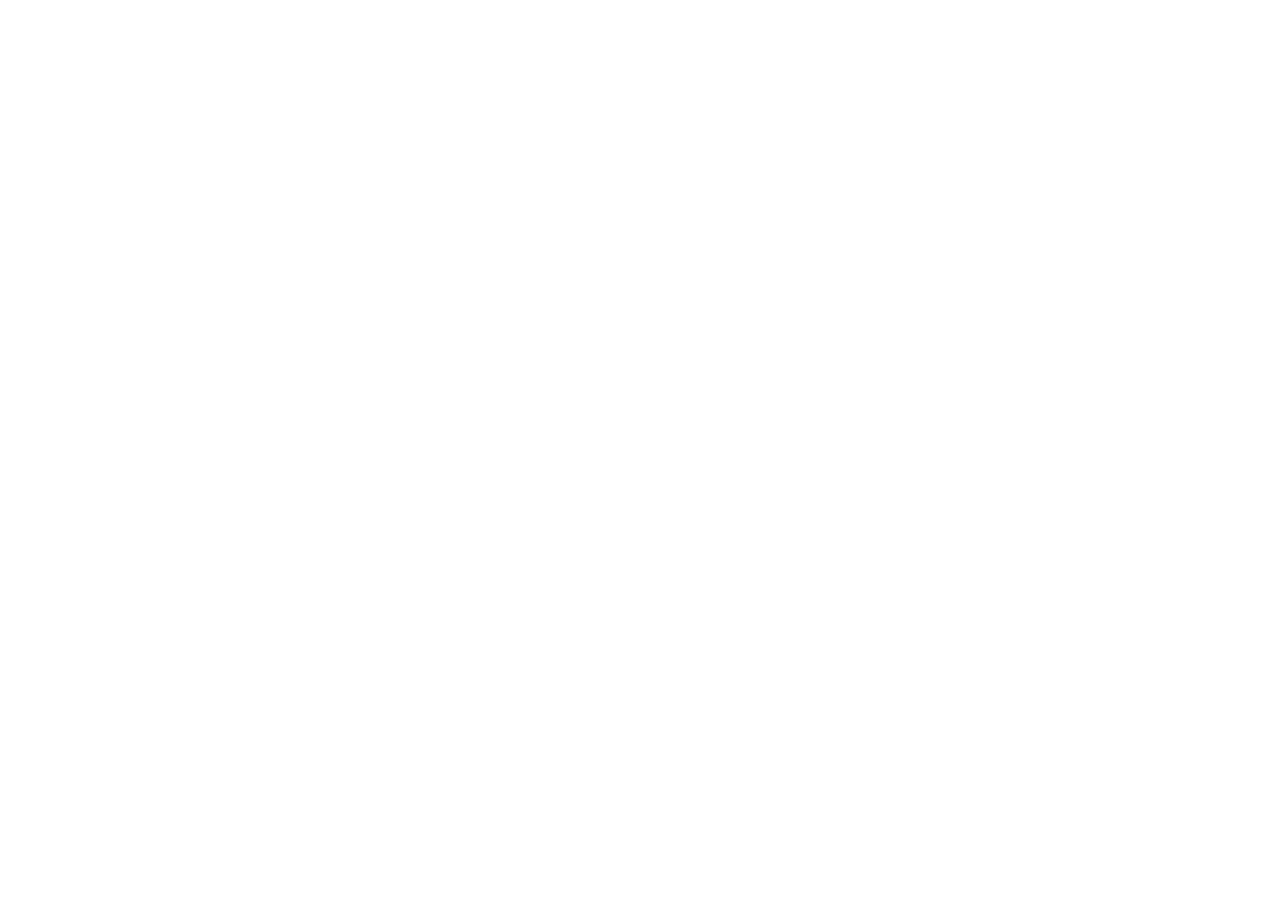
==== game-start/game-start.html @ bdbb5efa "initial file structure" ====
<!DOCTYPE html>
<html lang="en">
  <head>
    <meta charset="UTF-8" />
    <meta http-equiv="X-UA-Compatible" content="IE=edge" />
    <meta name="viewport" content="width=device-width, initial-scale=1.0" />
    <title>Quiz</title>
    <link rel="stylesheet" href="game-start.css" />
  </head>
  <body></body>
  <script src="game-start.js"></script>
</html>
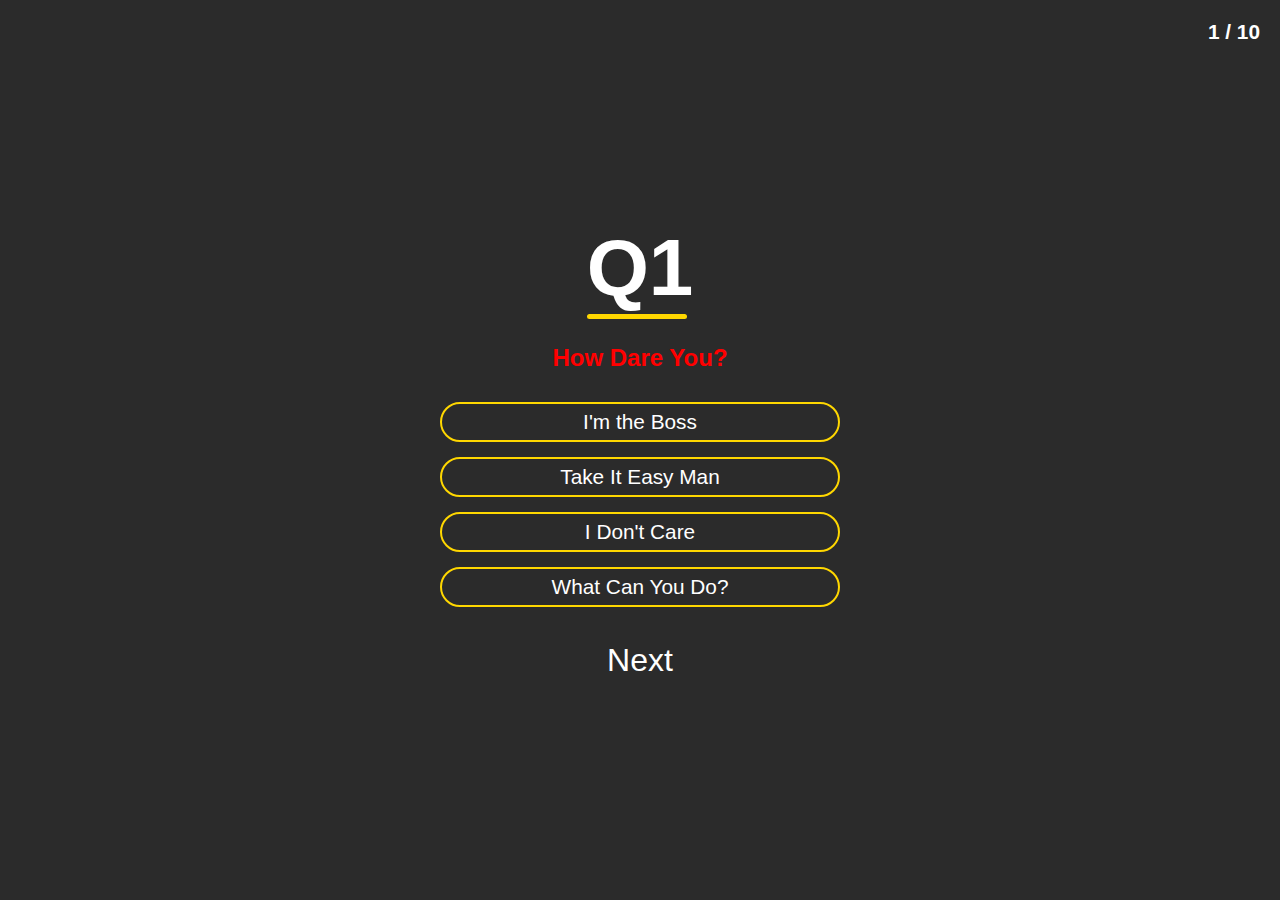
==== commit c5a680bf: "main design and generate random 10 questions" ====
--- a/game-start/game-start.html
+++ b/game-start/game-start.html
@@ -7,6 +7,17 @@
     <title>Quiz</title>
     <link rel="stylesheet" href="game-start.css" />
   </head>
-  <body></body>
+  <body>
+    <h4 class="counter">1 /  10</h4>
+    <section>
+      <h1 class="question-num">Q1</h1>
+      <h2 class="question">How Dare You</h2>
+      <p class="first">I'm the Boss</p>
+      <p class="second">Take It Easy Man</p>
+      <p class="third">I Don't Care</p>
+      <p class="forth">What Can You Do?</p>
+      <button class="next">Next</button>
+    </section>
+  </body>
   <script src="game-start.js"></script>
 </html>
--- a/game-start/game-start.css
+++ b/game-start/game-start.css
@@ -0,0 +1,71 @@
+*{
+    padding: 0;
+    margin: 0;
+    box-sizing: border-box;
+    font-family: sans-serif;
+}
+h2::after{
+content: '?';
+}
+body{
+    background: rgb(43, 43, 43);
+    color: #fff;
+    display: flex;
+    justify-content: space-evenly;
+    align-items: center;
+    flex-direction: column;
+    min-height: 100vh;
+    text-align: center;
+}
+.counter{
+    position: absolute;
+    right: 20px;
+    top: 20px;
+    font-size: 1.3rem;
+}
+section .question{
+    color: red;
+}
+section p{
+    width: 400px;
+    border: 2px gold solid ;
+    height: 40px;
+    font-size: 1.3rem;
+    border-radius: 20px;
+    margin-top: 15px;
+    display: flex;
+    align-items: center;
+    justify-content: center;
+    cursor: pointer;
+
+}
+section button{
+    background: none;
+    outline: none;
+    border: none;
+    font-size: 2rem;
+    margin-top: 35px;
+    cursor: pointer;
+    color: #fff;
+}
+section p:hover{
+    color: rgb(43, 43, 43);
+    background: #fff;
+    border: none;
+}
+.question-num{
+    position: relative;
+    font-size: 5rem;
+}
+.question{
+    margin: 30px 0;
+}
+.question-num::before{
+    position: absolute;
+    content: "";
+    height: 5px;
+    width: 100px;
+    background: gold;
+    bottom: -5px;
+    border-radius: 10px;
+}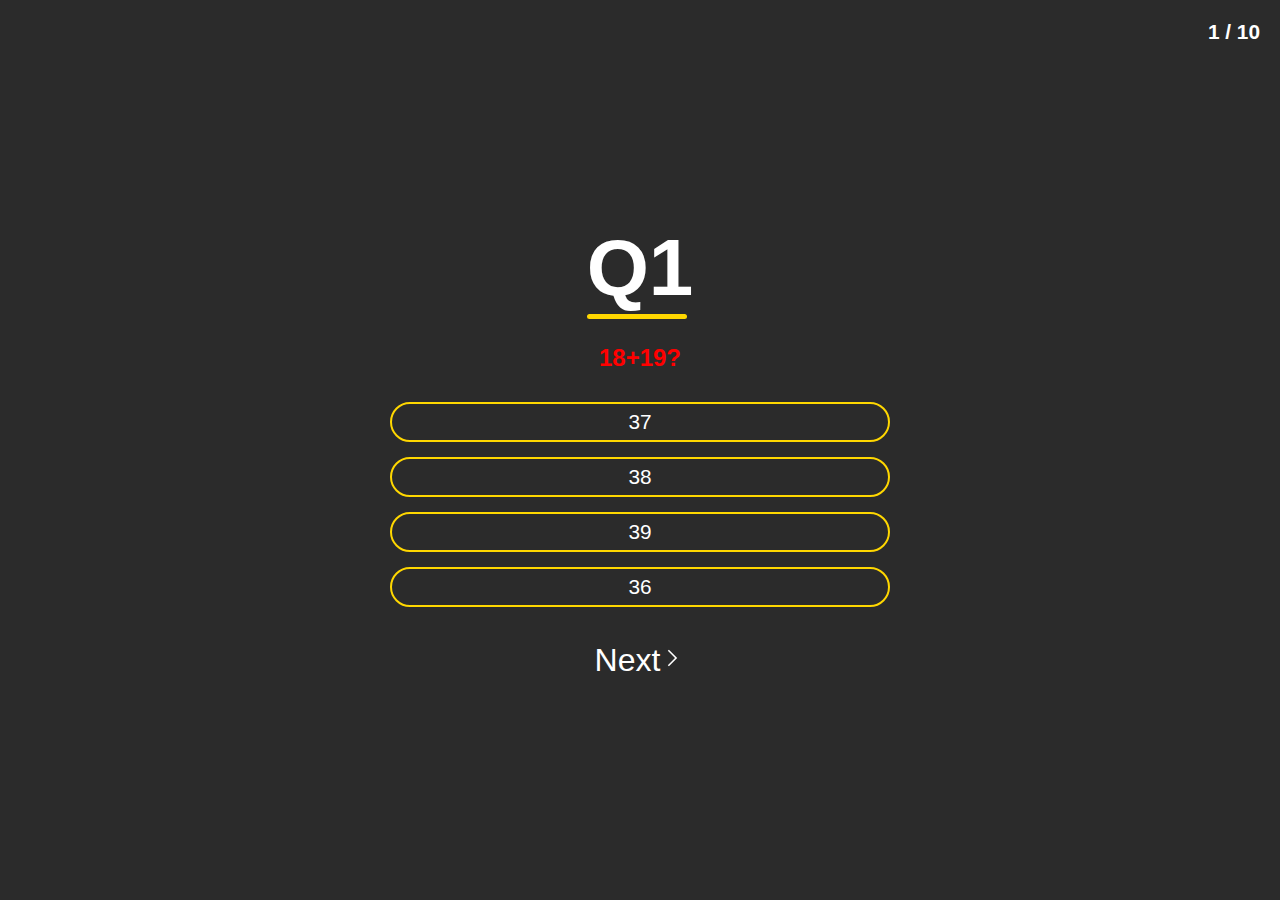
==== commit 0fe5eaba: "fixing style and documents format" ====
--- a/game-start/game-start.html
+++ b/game-start/game-start.html
@@ -8,7 +8,7 @@
     <link rel="stylesheet" href="game-start.css" />
   </head>
   <body>
-    <h4 class="counter">1 /  10</h4>
+    <h4 class="counter">1 / 10</h4>
     <section>
       <h1 class="question-num">Q1</h1>
       <h2 class="question">How Dare You</h2>
@@ -16,7 +16,37 @@
       <p class="second">Take It Easy Man</p>
       <p class="third">I Don't Care</p>
       <p class="forth">What Can You Do?</p>
-      <button class="next">Next</button>
+      <button class="next">
+        Next<svg
+          xmlns="http://www.w3.org/2000/svg"
+          width="16"
+          height="16"
+          viewBox="0 0 16 16"
+        >
+          <path
+            fill="#fff"
+            fill-rule="evenodd"
+            style="
+              line-height: normal;
+              text-indent: 0;
+              text-align: start;
+              text-decoration-line: none;
+              text-decoration-style: solid;
+              text-decoration-color: #000;
+              text-transform: none;
+              block-progression: tb;
+              isolation: auto;
+              mix-blend-mode: normal;
+            "
+            d="m -936.99995,909.46219 0.69993,-0.69993 5.30007,5.29997 -5.30007,5.29997 -0.69993,-0.69993 4.60004,-4.60004 -4.60004,-4.60004 z"
+            color="#000"
+            font-family="sans-serif"
+            font-weight="400"
+            overflow="visible"
+            transform="translate(942 -906.362)"
+          />
+        </svg>
+      </button>
     </section>
   </body>
   <script src="game-start.js"></script>
--- a/game-start/game-start.css
+++ b/game-start/game-start.css
@@ -1,71 +1,79 @@
-*{
-    padding: 0;
-    margin: 0;
-    box-sizing: border-box;
-    font-family: sans-serif;
+* {
+  padding: 0;
+  margin: 0;
+  box-sizing: border-box;
+  font-family: sans-serif;
 }
-h2::after{
-content: '?';
+h2::after {
+  content: "?";
 }
-body{
-    background: rgb(43, 43, 43);
-    color: #fff;
-    display: flex;
-    justify-content: space-evenly;
-    align-items: center;
-    flex-direction: column;
-    min-height: 100vh;
-    text-align: center;
+body {
+  background: rgb(43, 43, 43);
+  color: #fff;
+  display: flex;
+  justify-content: space-evenly;
+  align-items: center;
+  flex-direction: column;
+  min-height: 100vh;
+  text-align: center;
 }
-.counter{
-    position: absolute;
-    right: 20px;
-    top: 20px;
-    font-size: 1.3rem;
+.counter {
+  position: absolute;
+  right: 20px;
+  top: 20px;
+  font-size: 1.3rem;
 }
-section .question{
-    color: red;
+section .question {
+  color: red;
 }
-section p{
-    width: 400px;
-    border: 2px gold solid ;
-    height: 40px;
-    font-size: 1.3rem;
-    border-radius: 20px;
-    margin-top: 15px;
-    display: flex;
-    align-items: center;
-    justify-content: center;
-    cursor: pointer;
-
+section p {
+  width: 500px;
+  border: 2px gold solid;
+  height: 40px;
+  font-size: 1.3rem;
+  border-radius: 20px;
+  margin-top: 15px;
+  display: flex;
+  align-items: center;
+  justify-content: center;
+  cursor: pointer;
 }
-section button{
-    background: none;
-    outline: none;
-    border: none;
-    font-size: 2rem;
-    margin-top: 35px;
-    cursor: pointer;
-    color: #fff;
+section button {
+  background: none;
+  outline: none;
+  border: none;
+  font-size: 2rem;
+  margin-top: 35px;
+  cursor: pointer;
+  color: #fff;
 }
-section p:hover{
-    color: rgb(43, 43, 43);
-    background: #fff;
-    border: none;
+section p:hover {
+  color: rgb(43, 43, 43);
+  background: #fff;
+  border: none;
 }
-.question-num{
-    position: relative;
-    font-size: 5rem;
+.question-num {
+  position: relative;
+  font-size: 5rem;
 }
-.question{
-    margin: 30px 0;
+.question {
+  margin: 30px 0;
 }
-.question-num::before{
-    position: absolute;
-    content: "";
-    height: 5px;
-    width: 100px;
-    background: gold;
-    bottom: -5px;
-    border-radius: 10px;
-}+.question-num::before {
+  position: absolute;
+  content: "";
+  height: 5px;
+  width: 100px;
+  background: gold;
+  bottom: -5px;
+  border-radius: 10px;
+}
+p.selected {
+  color: rgb(43, 43, 43);
+  background: #fff;
+  border: none;
+}
+svg {
+  height: 25px;
+  width: 25px;
+}
